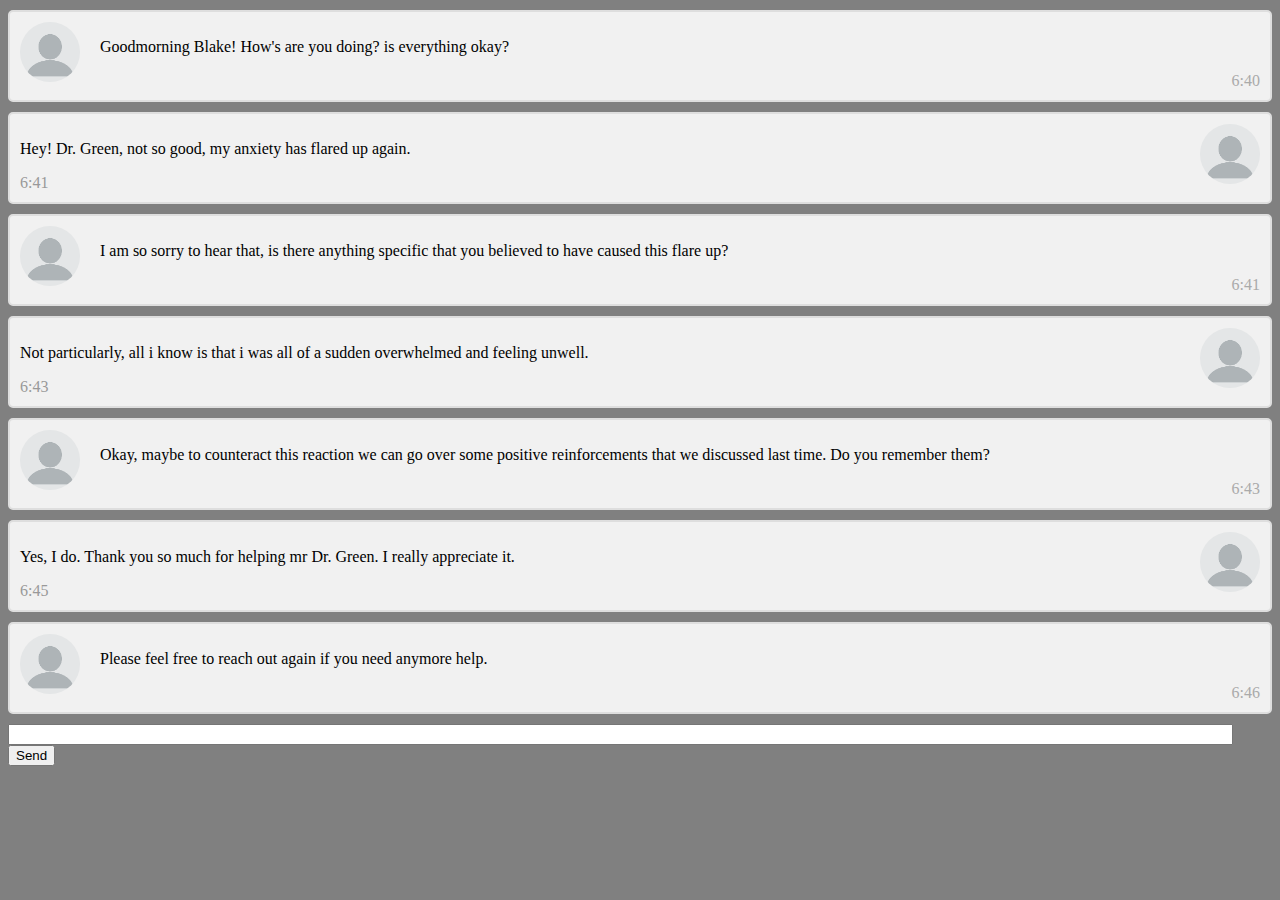
==== chat.html @ 9b27b9b9 "Initial commit" ====
<!DOCTYPE html>
<html>

<head>
	<meta charset="utf-8">
	<meta name="viewport" content="width=device-width">
	<title>replit</title>
	<link href="chat.css" rel="stylesheet" type="text/css" />
</head>
<body>
 
      <div class="container">
  <img src="[data-uri]" alt="Avatar">
  <p>Goodmorning Blake! How's are you doing? is everything okay?</p>
  <span class="time-right">6:40</span>
</div>

<div class="container darker">
  <img src="[data-uri]" alt="Avatar" class="right">
  <p>Hey! Dr. Green, not so good, my anxiety has flared up again.</p>
  <span class="time-left">6:41</span>
</div>

<div class="container">
  <img src="[data-uri]" alt="Avatar">
  <p>I am so sorry to hear that, is there anything specific that you believed to have caused this flare up?</p>
  <span class="time-right">6:41</span>
</div>

<div class="container darker">
  <img src="[data-uri]" alt="Avatar" class="right">
  <p>Not particularly, all i know is that i was all of a sudden overwhelmed and feeling unwell.</p>
  <span class="time-left">6:43</span>
</div>


<div class="container">
  <img src="[data-uri]" alt="Avatar">
  <p>Okay, maybe to counteract this reaction we can go over some positive reinforcements that we discussed last time. Do you remember them?</p>
  <span class="time-right">6:43</span>
</div>

<div class="container darker">
  <img src="[data-uri]" alt="Avatar" class="right">
  <p>Yes, I do. Thank you so much for helping mr Dr. Green. I really appreciate it.</p>
  <span class="time-left">6:45</span>
</div>

<div class="container">
  <img src="[data-uri]" alt="Avatar">
  <p>Please feel free to reach out again if you need anymore help.</p>
  <span class="time-right">6:46</span>
</div>
 
  

<input type="text" size="150">
  <button type="submit">Send</button>


    </body>
    <!-- <div class="bottomnav">
    <p>Meet the Creators behind SafeSpace</p>
    <a href="">Sarah Arcipreste</a>
    <a href="">Amira Chhaiouine</a>
    <a href="">Monique Reed</a>
    <a href="">xxx</a>
    </div> -->
  

   <link href="https://fonts.googleapis.com/css2?family=Balsamiq+Sans&display=swap" rel="stylesheet">
</html>
---- chat.css ----
.topnav{
  background-color: #FBB99F;
  overflow: hidden;
  display: flex;
  justify-content: space-between;
  padding: 25px 50px 0px 50px;
  overflow: auto;

}
body {background-color: grey}

.topnav a{
font-family: 'Balsamiq Sans', cursive;
font-style: normal;
font-weight: 600;
font-size: 23px;
line-height: 45px;
text-align: center;
text-decoration: none;

color: #FF5454;

}

.topnav a:hover{
  background-color: #FBB99F;
  color: white;
  
}

.topnav a.move{
font-family: 'Balsamiq Sans', cursive;
font-style: normal;
font-weight: 800;
font-size: 64px;
line-height: 76px;
text-align: center;
text-decoration: none;


color: #FF5454;
}

.home{
  display: flex;
}

.par1 {
  display: flex;
  flex-direction: column;
  margin: 40px 60px 0px 60px;
  background: #F7F0EA;
border-radius: 40px;  
}

.par2 {
  display: flex;
  flex-direction: column;
  margin: 40px 60px 0px 60px;
  background: #F7F0EA;
   border-radius: 40px;  
   overflow-y: auto;
}

h1 {
font-family: 'Balsamiq Sans', cursive;
font-style: normal;
font-weight: 600;
font-size: 38px;
line-height: 45px;
text-align: left;
margin: 20px 60px 0px 60px;


color: #424347;
}
h4 {
font-family: 'Balsamiq Sans', cursive;
font-style: normal;
font-weight: 5100;
font-size: 17px;
line-height: 23px;
text-align: center;
padding: 0px 60px 0px 60px;

color: #424347;
}

.bottomnav {
  font-family: 'Balsamiq Sans', cursive;
  background-color: white;
  overflow: hidden;
  position: fixed;
  bottom: 0;
  width: 100%;
}
.bottomnav a {
  float: left;
  display:flex;
  color: black;
  text-align: center;
  padding: 10px 10px;
  text-decoration: none;
  font-size: 12px;
}

.bottomnav a:hover {
  background-color: #ddd;
  color: black;
}


.darker {
  border-color: #ccc;
  background-color: #ddd;
}

/* Clear floats */
.container::after {
  content: "";
  clear: both;
  display: table;
}

/* Style images */
.container img {
  float: left;
  max-width: 60px;
  width: 100%;
  margin-right: 20px;
  border-radius: 50%;
}

.container {
  border: 2px solid #dedede;
  background-color: #f1f1f1;
  border-radius: 5px;
  padding: 10px;
  margin: 10px 0;
}

/* Style the right image */
.container img.right {
  float: right;
  margin-left: 20px;
  margin-right:0;
}

/* Style time text */
.time-right {
  float: right;
  color: #aaa;
}

/* Style time text */
.time-left {
  float: left;
  color: #999;
}
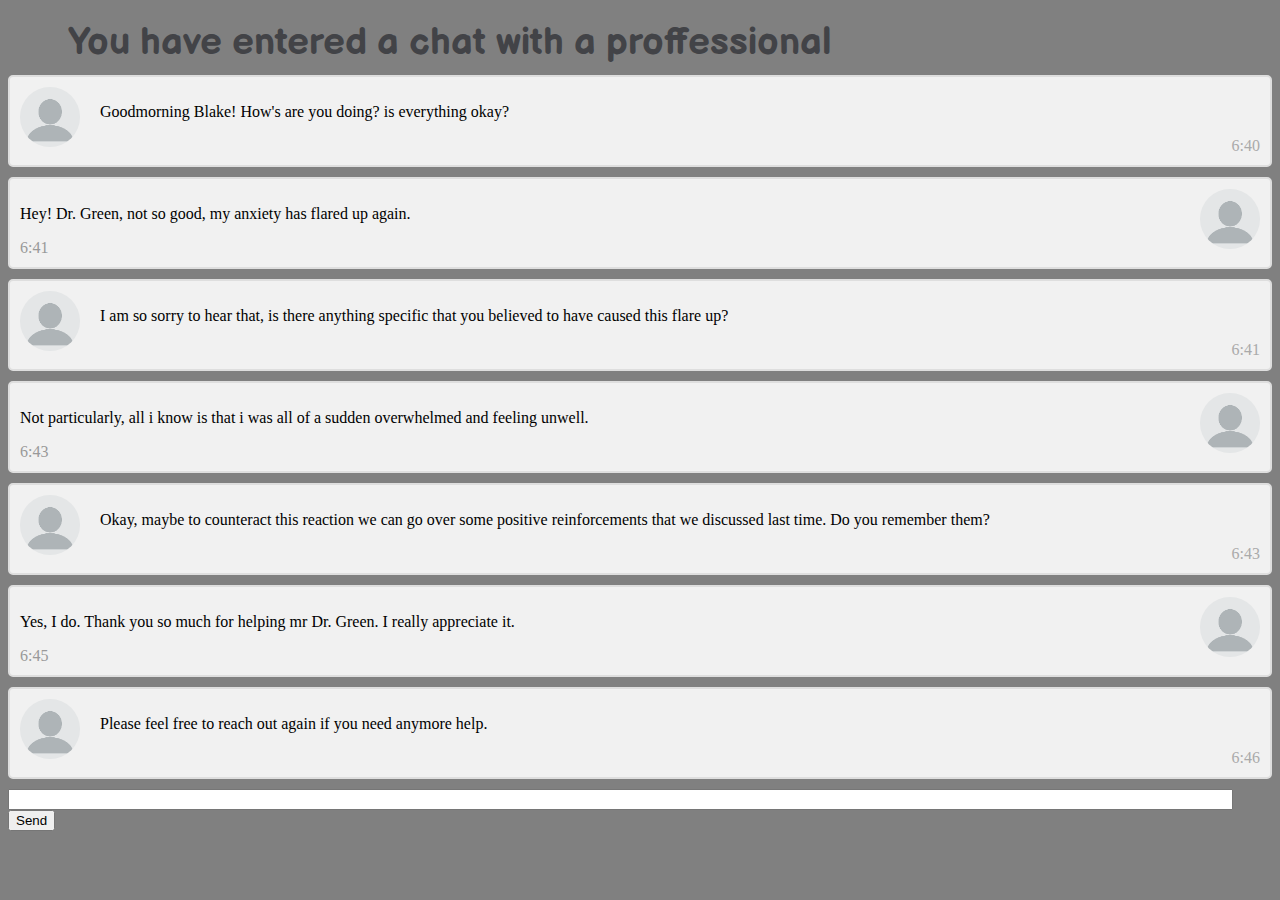
==== commit 01710036: "updated blue link tails/ halfway doing movie rec page" ====
--- a/chat.html
+++ b/chat.html
@@ -8,6 +8,7 @@
 	<link href="chat.css" rel="stylesheet" type="text/css" />
 </head>
 <body>
+  <h1>You have entered a chat with a proffessional</h1>
  
       <div class="container">
   <img src="[data-uri]" alt="Avatar">
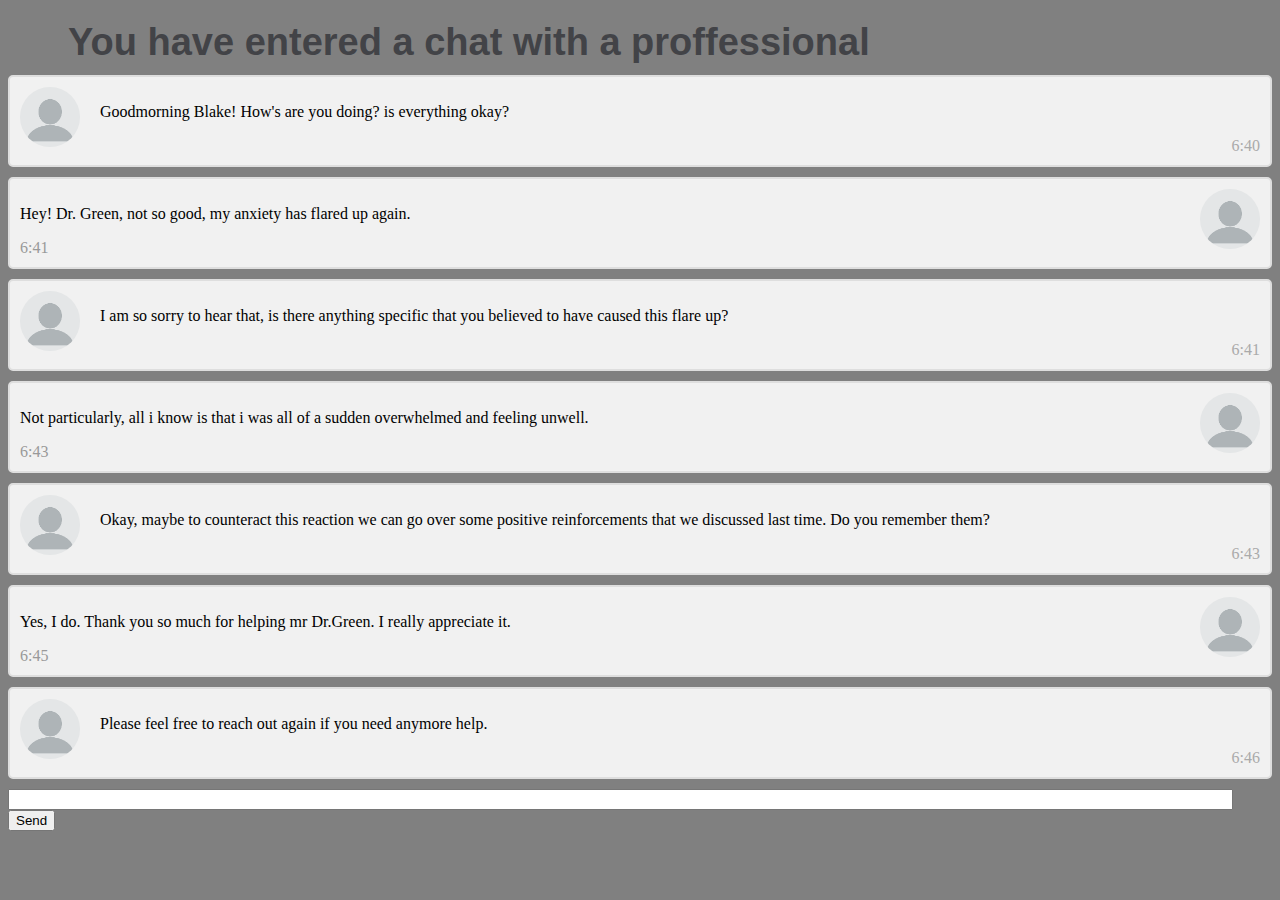
==== commit 807cdfb5: "fixed movie rec layout" ====
--- a/chat.html
+++ b/chat.html
@@ -43,7 +43,7 @@
 
 <div class="container darker">
   <img src="[data-uri]" alt="Avatar" class="right">
-  <p>Yes, I do. Thank you so much for helping mr Dr. Green. I really appreciate it.</p>
+  <p>Yes, I do. Thank you so much for helping mr Dr.Green. I really appreciate it.</p>
   <span class="time-left">6:45</span>
 </div>
 
--- a/chat.css
+++ b/chat.css
@@ -63,7 +63,7 @@
 }
 
 h1 {
-font-family: 'Balsamiq Sans', cursive;
+font-family: 'helvetica', cursive;
 font-style: normal;
 font-weight: 600;
 font-size: 38px;
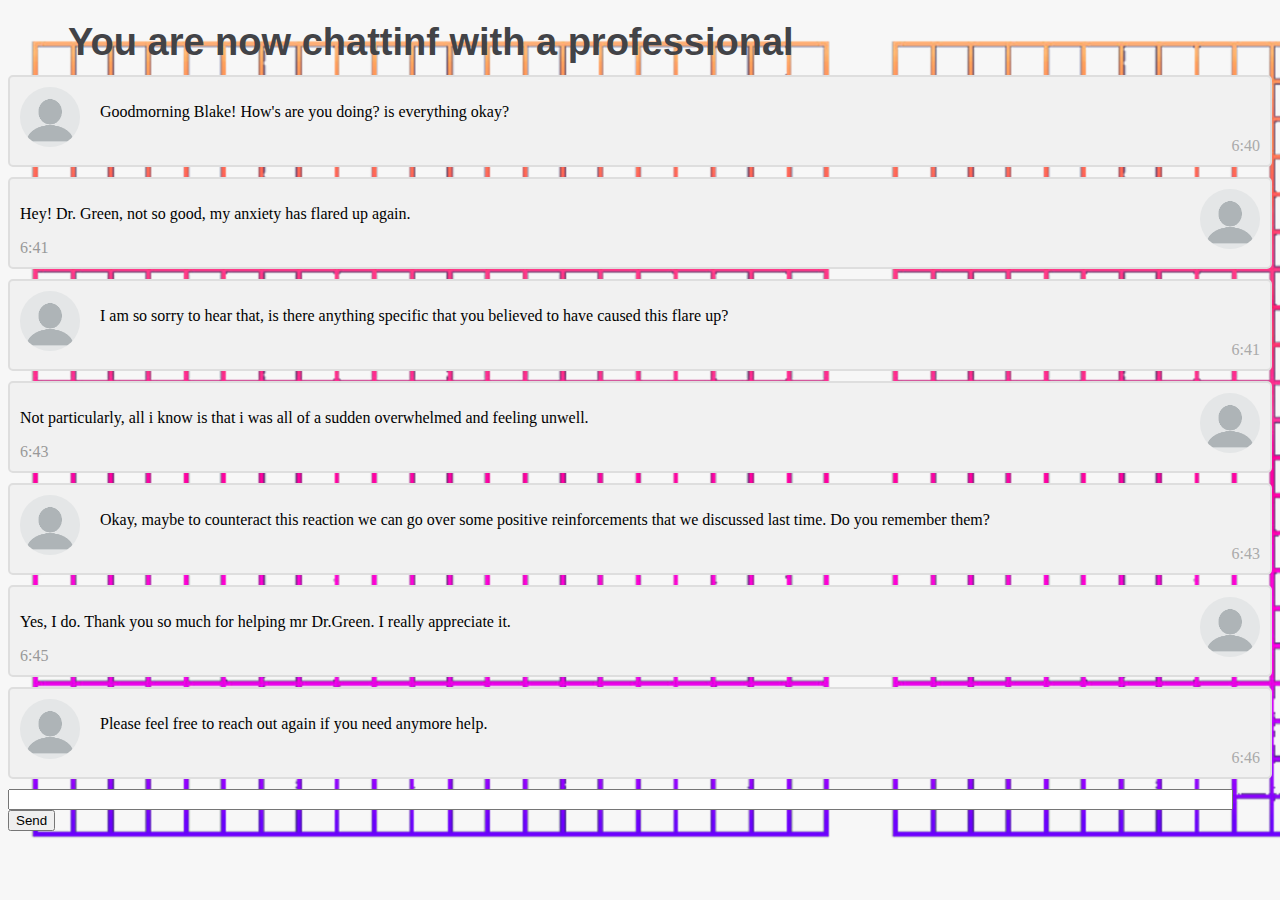
==== commit 300a6a6f: "added background to chat/ edited index" ====
--- a/chat.html
+++ b/chat.html
@@ -8,7 +8,7 @@
 	<link href="chat.css" rel="stylesheet" type="text/css" />
 </head>
 <body>
-  <h1>You have entered a chat with a proffessional</h1>
+  <h1>You are now chattinf with a professional</h1>
  
       <div class="container">
   <img src="[data-uri]" alt="Avatar">
--- a/chat.css
+++ b/chat.css
@@ -7,7 +7,7 @@
   overflow: auto;
 
 }
-body {background-color: grey}
+body {background-image: url('retro.png')}
 
 .topnav a{
 font-family: 'Balsamiq Sans', cursive;
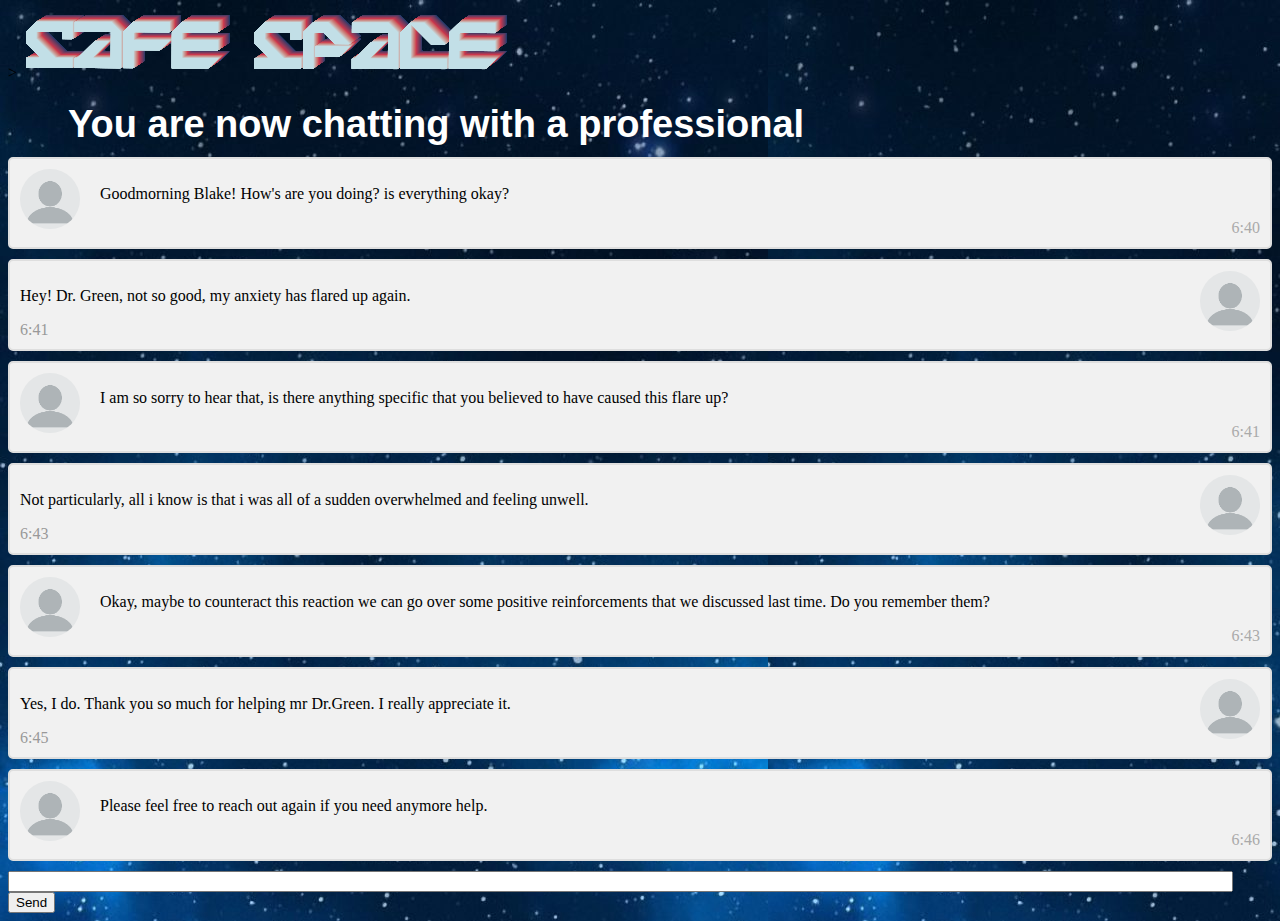
==== commit acc3421a: "final result!" ====
--- a/chat.html
+++ b/chat.html
@@ -8,7 +8,9 @@
 	<link href="chat.css" rel="stylesheet" type="text/css" />
 </head>
 <body>
-  <h1>You are now chattinf with a professional</h1>
+  ><a href="index.html"><img class="logo" src="Logo.png" alt="Safe Space Logo"></a>
+  
+  <h1>You are now chatting with a professional</h1>
  
       <div class="container">
   <img src="[data-uri]" alt="Avatar">
--- a/chat.css
+++ b/chat.css
@@ -7,7 +7,9 @@
   overflow: auto;
 
 }
-body {background-image: url('retro.png')}
+
+
+body {background-image: url('galaxy.jpg')}
 
 .topnav a{
 font-family: 'Balsamiq Sans', cursive;
@@ -69,10 +71,8 @@
 font-size: 38px;
 line-height: 45px;
 text-align: left;
+color:white; 
 margin: 20px 60px 0px 60px;
-
-
-color: #424347;
 }
 h4 {
 font-family: 'Balsamiq Sans', cursive;
@@ -83,7 +83,7 @@
 text-align: center;
 padding: 0px 60px 0px 60px;
 
-color: #424347;
+color: white;
 }
 
 .bottomnav {
